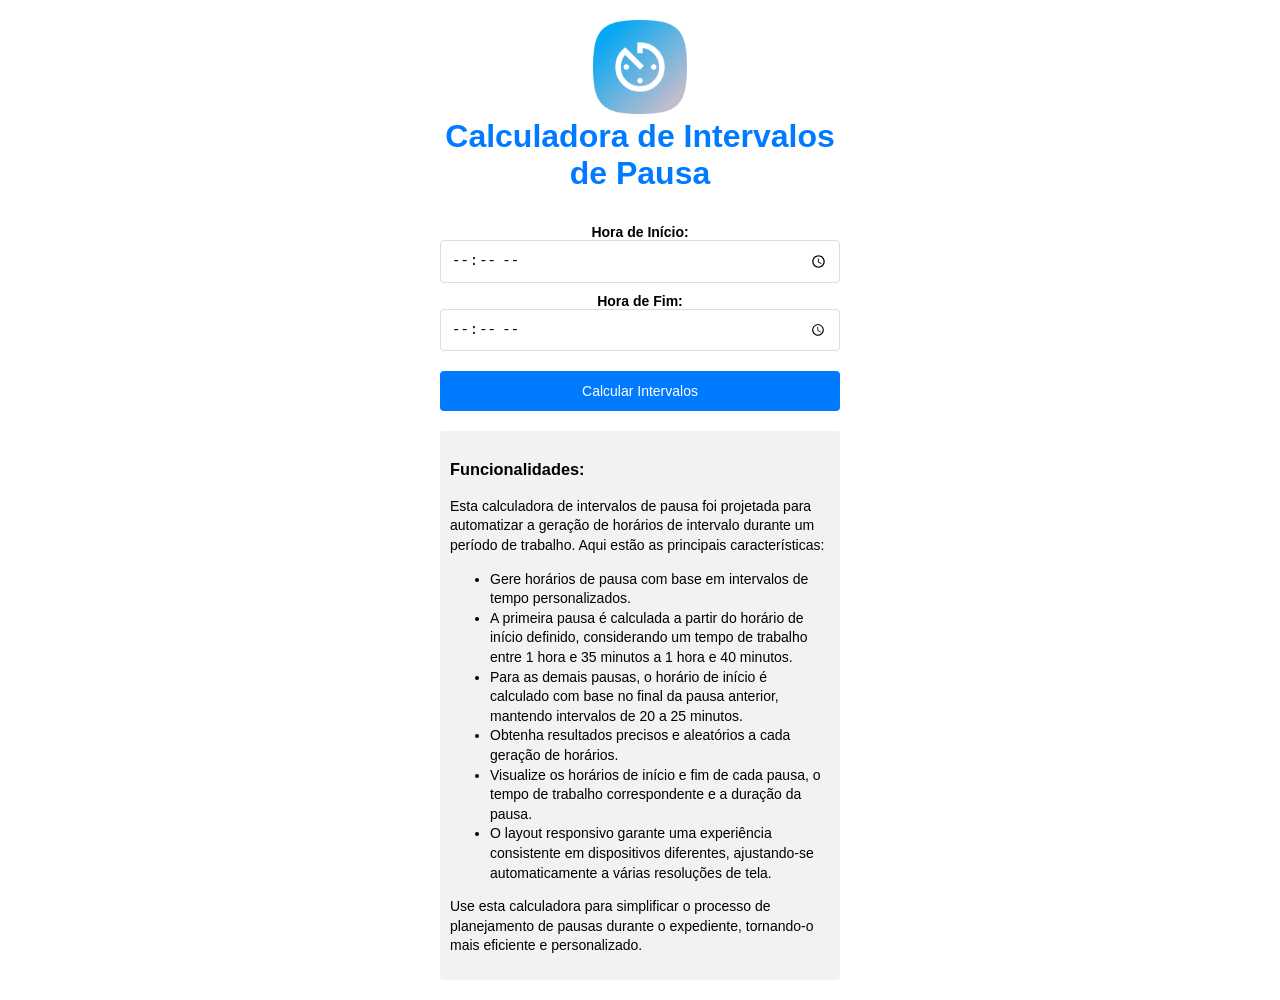
==== index.html @ ba797ab3 "fix: pwa" ====
<!DOCTYPE html>
<html lang="pt_BR">

<head>
    <meta charset="UTF-8">
    <meta name="viewport" content="width=device-width, initial-scale=1.0">
    <title>Calculadora de Intervalos de Pausa</title>

    <link rel="shortcut icon" href="favicon.png" type="image/x-icon">
    <!-- Dentro da seção head -->
    <meta name="viewport" content="width=device-width, initial-scale=1.0">
    <link rel="manifest" href="manifest.json">
    <meta name="apple-mobile-web-app-capable" content="yes">
    <meta name="apple-mobile-web-app-status-bar-style" content="black">
    <meta name="apple-mobile-web-app-title" content="IntervaloFlex">
    <link rel="apple-touch-icon" href="icon.png">
    <meta name="apple-mobile-web-app-status-bar" content="#ffffff" />
    <meta name="theme-color" content="#ffffff" />

    <link rel="stylesheet" href="style.css">
    <script>
        function calcularIntervalos() {
            const horaInicio = document.getElementById("horaInicio").value;
            const horaFim = document.getElementById("horaFim").value;

            const horaInicioDate = new Date(`2023-08-23T${horaInicio}:00`);
            const horaFimDate = new Date(`2023-08-23T${horaFim}:00`);

            const duracaoMinimaTrabalho = 95; // 1h35m em minutos
            const duracaoMaximaTrabalho = 100; // 1h40m em minutos

            const duracaoMinimaIntervalo = 20;
            const duracaoMaximaIntervalo = 25;

            const primeiraPausaInicio = new Date(horaInicioDate);
            let duracaoTrabalhoPrimeiraPausaInicio = Math.floor(Math.random() * (duracaoMaximaTrabalho - duracaoMinimaTrabalho + 1)) + duracaoMinimaTrabalho;

            primeiraPausaInicio.setMinutes(primeiraPausaInicio.getMinutes() + duracaoTrabalhoPrimeiraPausaInicio); // 1 hora e 40 minutos
            let horaAtual = new Date(primeiraPausaInicio);

            let intervalos = [];

            while (horaAtual < horaFimDate) {
                const duracaoTrabalhoMinutos = Math.floor(Math.random() * (duracaoMaximaTrabalho - duracaoMinimaTrabalho + 1)) + duracaoMinimaTrabalho;

                const duracaoIntervalo = Math.floor(Math.random() * (duracaoMaximaIntervalo - duracaoMinimaIntervalo + 1)) + duracaoMinimaIntervalo;

                const inicioPausa = new Date(horaAtual);
                const fimPausa = new Date(horaAtual);
                fimPausa.setMinutes(fimPausa.getMinutes() + duracaoIntervalo);

                intervalos.push({
                    intervalo: (intervalos.length + 1) + 'ª pausa',
                    inicioPausa: inicioPausa,
                    fimPausa: fimPausa,
                    duracaoTrabalho: duracaoTrabalhoMinutos,
                    duracaoPausa: duracaoIntervalo
                });

                horaAtual.setMinutes(horaAtual.getMinutes() + duracaoTrabalhoMinutos + duracaoIntervalo);
            }

            const tabelaIntervalos = document.getElementById("tabelaIntervalos");
            tabelaIntervalos.innerHTML = `
        <h2>Horários de Intervalo:</h2>
        <table>
            <thead>
                <tr>
                    <th>Intervalo</th>
                    <th>Início da Pausa</th>
                    <th>Final da Pausa</th>
                    <th>Tempo de Trabalho</th>
                    <th>Tempo de Pausa</th>
                </tr>
            </thead>
            <tbody>`;

            let horaAnterior = new Date(horaInicioDate);

            for (let i = 0; i < intervalos.length; i++) {
                const intervalo = intervalos[i];
                const tr = document.createElement("tr");
                const tdIntervalo = document.createElement("td");
                tdIntervalo.textContent = intervalo.intervalo;
                tr.appendChild(tdIntervalo);

                const tdInicioPausa = document.createElement("td");
                tdInicioPausa.textContent = formatarHora(intervalo.inicioPausa);
                tr.appendChild(tdInicioPausa);

                const tdFimPausa = document.createElement("td");
                tdFimPausa.textContent = formatarHora(intervalo.fimPausa);
                tr.appendChild(tdFimPausa);

                const tdDuracaoTrabalho = document.createElement("td");
                const duracaoTrabalho = Math.floor((intervalo.inicioPausa - horaAnterior) / 60000); // Em minutos
                tdDuracaoTrabalho.textContent = formatarTempo(duracaoTrabalho);
                tr.appendChild(tdDuracaoTrabalho);

                const tdDuracaoPausa = document.createElement("td");
                tdDuracaoPausa.textContent = `${intervalo.duracaoPausa} min`;
                tr.appendChild(tdDuracaoPausa);

                tabelaIntervalos.querySelector("tbody").appendChild(tr);

                horaAnterior = intervalo.fimPausa;
            }

            tabelaIntervalos.innerHTML += `
            </tbody>
        </table>`;
        }

        function formatarHora(data) {
            const horas = data.getHours().toString().padStart(2, '0');
            const minutos = data.getMinutes().toString().padStart(2, '0');
            return `${horas}:${minutos}`;
        }

        function formatarTempo(minutos) {
            const horas = Math.floor(minutos / 60);
            const minutosRestantes = minutos % 60;
            return `${horas}h${minutosRestantes}m`;
        }
    </script>

</head>

<body>
    <div class="container">
        <div class="logo">
            <img src="logo.png" alt="IntervaloFlex Logo">
        </div>

        <h1>Calculadora de Intervalos de Pausa</h1>
        <label for="horaInicio">Hora de Início:</label>
        <input type="time" id="horaInicio">
        <label for="horaFim">Hora de Fim:</label>
        <input type="time" id="horaFim">
        <div class="btn-content">
            <button onclick="calcularIntervalos()">Calcular Intervalos</button>
        </div>
        <div id="tabelaIntervalos"></div>

        <div id="descricao">
            <h3>Funcionalidades:</h3>
            <p>Esta calculadora de intervalos de pausa foi projetada para automatizar a geração de horários de intervalo
                durante um período de trabalho. Aqui estão as principais características:</p>
            <ul>
                <li>Gere horários de pausa com base em intervalos de tempo personalizados.</li>
                <li>A primeira pausa é calculada a partir do horário de início definido, considerando um tempo de
                    trabalho entre 1 hora e 35 minutos a 1 hora e 40 minutos.</li>
                <li>Para as demais pausas, o horário de início é calculado com base no final da pausa anterior, mantendo
                    intervalos de 20 a 25 minutos.</li>
                <li>Obtenha resultados precisos e aleatórios a cada geração de horários.</li>
                <li>Visualize os horários de início e fim de cada pausa, o tempo de trabalho correspondente e a duração
                    da pausa.</li>
                <li>O layout responsivo garante uma experiência consistente em dispositivos diferentes, ajustando-se
                    automaticamente a várias resoluções de tela.</li>
            </ul>
            <p>Use esta calculadora para simplificar o processo de planejamento de pausas durante o expediente,
                tornando-o mais eficiente e personalizado.</p>
        </div>

    </div>

    <script>
        if ('serviceWorker' in navigator) {
            window.addEventListener('load', () => {
                navigator.serviceWorker.register('service-worker.js')
                    .then(registration => {
                        console.log('Service Worker registrado com sucesso:', registration);
                    })
                    .catch(error => {
                        console.error('Falha ao registrar o Service Worker:', error);
                    });
            });
        }
    </script>
    
</body>

</html>
---- style.css ----
body {
    font-family: Arial, sans-serif;
    background-color: #fff;
    margin: 0;
    padding: 0;
    display: flex;
    align-items: center;
    justify-content: center;
    min-height: 100vh;
}

.container {
    width: 100%;
    height: 100%;
    max-width: 400px;
    background-color: #fff;
    border-radius: 8px;
    padding: 20px;
    text-align: center;
    display: flex;
    flex-direction: column;
    align-items: center;
    justify-content: center;
}

h1 {
    margin-top: 0;
    color: #007bff;
}

label {
    display: block;
    margin-top: 10px;
    font-weight: bold;
    font-size: 14px;
}

/* Estilos para inputs de time em dispositivos móveis */
input[type="time"] {
    width: 100%;
    box-sizing: border-box;
    padding: 10px;
    border: 1px solid #ddd;
    border-radius: 4px;
    font-size: 14px;
    appearance: none;
    -webkit-appearance: none;
    background-color: #ffffff;
    min-height: 40px;
}

.btn-content,
.btn-content button {
    width: 100%;
    min-height: 40px;
}



button {
    margin-top: 20px;
    padding: 10px 20px;
    background-color: #007bff;
    color: #fff;
    border: none;
    border-radius: 4px;
    cursor: pointer;
    transition: background-color 0.3s;
    font-size: 14px;
}

button:hover {
    background-color: #0056b3;
}

table {
    width: 100%;
    border-collapse: collapse;
    margin-top: 20px;
    font-size: 14px;
}



th {
    background-color: #f2f2f2;
}

th,
td {
    border: 3px solid #f2f2f2;
    padding: 8px;
    text-align: center;
}


.logo img {
    width: 5.9rem;
}
.container{
    position: relative;
}
#descricao {
    text-align: left;
    margin-top: 20px;
    padding: 10px;
    background-color: #f2f2f2;
    border-radius: 4px;
    font-size: 14px;
    line-height: 1.4;
}
/*
#descricao{
    width: 100%;
    height: 100%;
    max-width: 400px;
    position: fixed;
    bottom: -80%;
}
*/
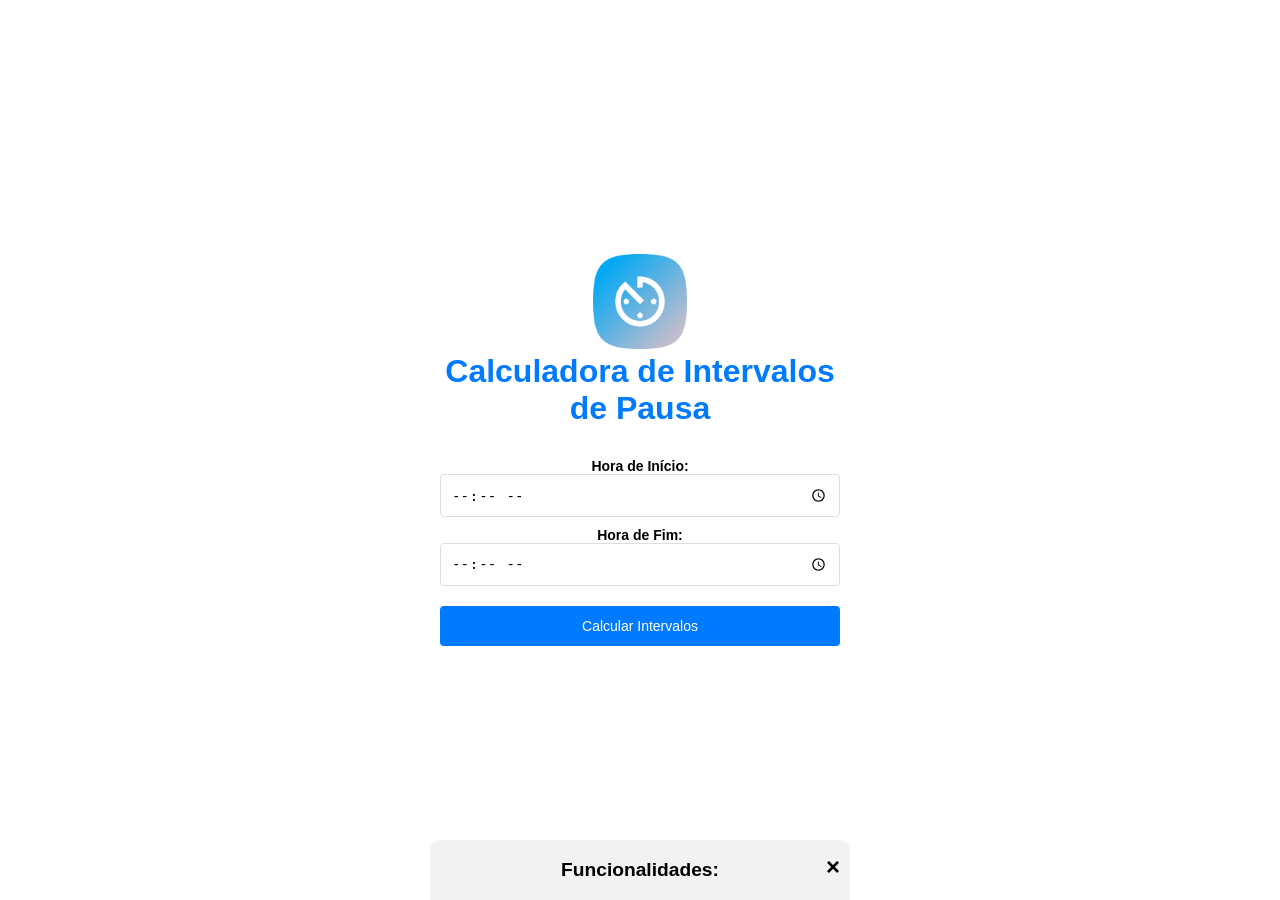
==== commit 141f4c6e: "fix: pwa" ====
--- a/index.html
+++ b/index.html
@@ -19,7 +19,11 @@
 
     <link rel="stylesheet" href="style.css">
     <script>
+
+
         function calcularIntervalos() {
+
+
             const horaInicio = document.getElementById("horaInicio").value;
             const horaFim = document.getElementById("horaFim").value;
 
@@ -122,6 +126,30 @@
             const minutosRestantes = minutos % 60;
             return `${horas}h${minutosRestantes}m`;
         }
+
+        // Verificar status da conexão e exibir mensagem offline ao carregar a página
+        document.addEventListener("DOMContentLoaded", () => {
+            const offlineMessage = document.getElementById("offline-message");
+            offlineMessage.style.display = navigator.onLine ? "none" : "block";
+
+            
+            const descricao = document.getElementById("descricao");
+            const btnOpenDescricao = document.getElementById("openDescricaoBtn");
+            const btnCloseDescricao = descricao.querySelector(".close");
+
+            // Exibir a descrição com animação de slideUp
+            btnOpenDescricao.addEventListener("click", function () {
+                descricao.classList.add("active");
+            });
+
+            // Ocultar a descrição com animação de slideDown
+            btnCloseDescricao.addEventListener("click", function () {
+                descricao.classList.remove("active");
+            });
+        });
+
+
+
     </script>
 
 </head>
@@ -142,8 +170,17 @@
         </div>
         <div id="tabelaIntervalos"></div>
 
-        <div id="descricao">
-            <h3>Funcionalidades:</h3>
+        <!-- Botão para abrir o modal -->
+        <!-- Modal -->
+       
+        <div id="descricao" >
+
+            <div class="header">
+                <span id="openDescricaoBtn">Funcionalidades:</span>
+
+                <span class="close">&times;</span>
+            </div>
+            
             <p>Esta calculadora de intervalos de pausa foi projetada para automatizar a geração de horários de intervalo
                 durante um período de trabalho. Aqui estão as principais características:</p>
             <ul>
@@ -161,13 +198,17 @@
             <p>Use esta calculadora para simplificar o processo de planejamento de pausas durante o expediente,
                 tornando-o mais eficiente e personalizado.</p>
         </div>
+        <div id="offline-message" class="offline-message">
+            Você está offline. O conteúdo pode não estar atualizado.
+        </div>
+
 
     </div>
 
     <script>
         if ('serviceWorker' in navigator) {
             window.addEventListener('load', () => {
-                navigator.serviceWorker.register('service-worker.js')
+                navigator.serviceWorker.register('/service-worker.js')
                     .then(registration => {
                         console.log('Service Worker registrado com sucesso:', registration);
                     })
@@ -177,7 +218,7 @@
             });
         }
     </script>
-    
+
 </body>
 
 </html>
--- a/style.css
+++ b/style.css
@@ -105,16 +105,76 @@
     margin-top: 20px;
     padding: 10px;
     background-color: #f2f2f2;
-    border-radius: 4px;
+    
     font-size: 14px;
     line-height: 1.4;
 }
-/*
+#offline-message {
+    width: 100%;
+    background-color: red;
+    color: #ffffff;
+    padding: 5px;
+    font-size: 0.7rem;
+    font-weight: bold;
+    border-radius: 20px 20px 0 0;
+    position: absolute;
+    bottom: 0;
+    z-index: 1;
+}
+
 #descricao{
+    text-align: center;
     width: 100%;
-    height: 100%;
+    overflow: hidden;
     max-width: 400px;
+    max-height: 90%;
     position: fixed;
-    bottom: -80%;
+    border-radius: 10px 10px 0 0;
+    bottom: 0px;
+    z-index: 0;
 }
-*/+
+/* Estilos para animações de slide */
+#descricao {
+    position: fixed;
+    bottom: 0;
+    width: 100%;
+    height: 40px;
+
+    transition: bottom 0.3s ease-in-out;
+}
+
+#descricao.active {
+    height: auto;
+    overflow: auto;
+    bottom: 0;
+
+}
+
+#descricao .close {
+    position: absolute;
+    top: 10px;
+    right: 10px;
+    font-size: 24px;
+    cursor: pointer;
+}
+
+/* Estilos do modal */
+#openDescricaoBtn{
+    background-color: #f2f2f2;
+}
+.header {
+    height: 40px;
+    display: flex;
+    justify-content: center;
+    font-weight: bold;
+    align-items: center;
+    font-size: 1.2rem;
+}
+.close {
+    position: absolute;
+    top: 10px;
+    right: 10px;
+    font-size: 24px;
+    cursor: pointer;
+}
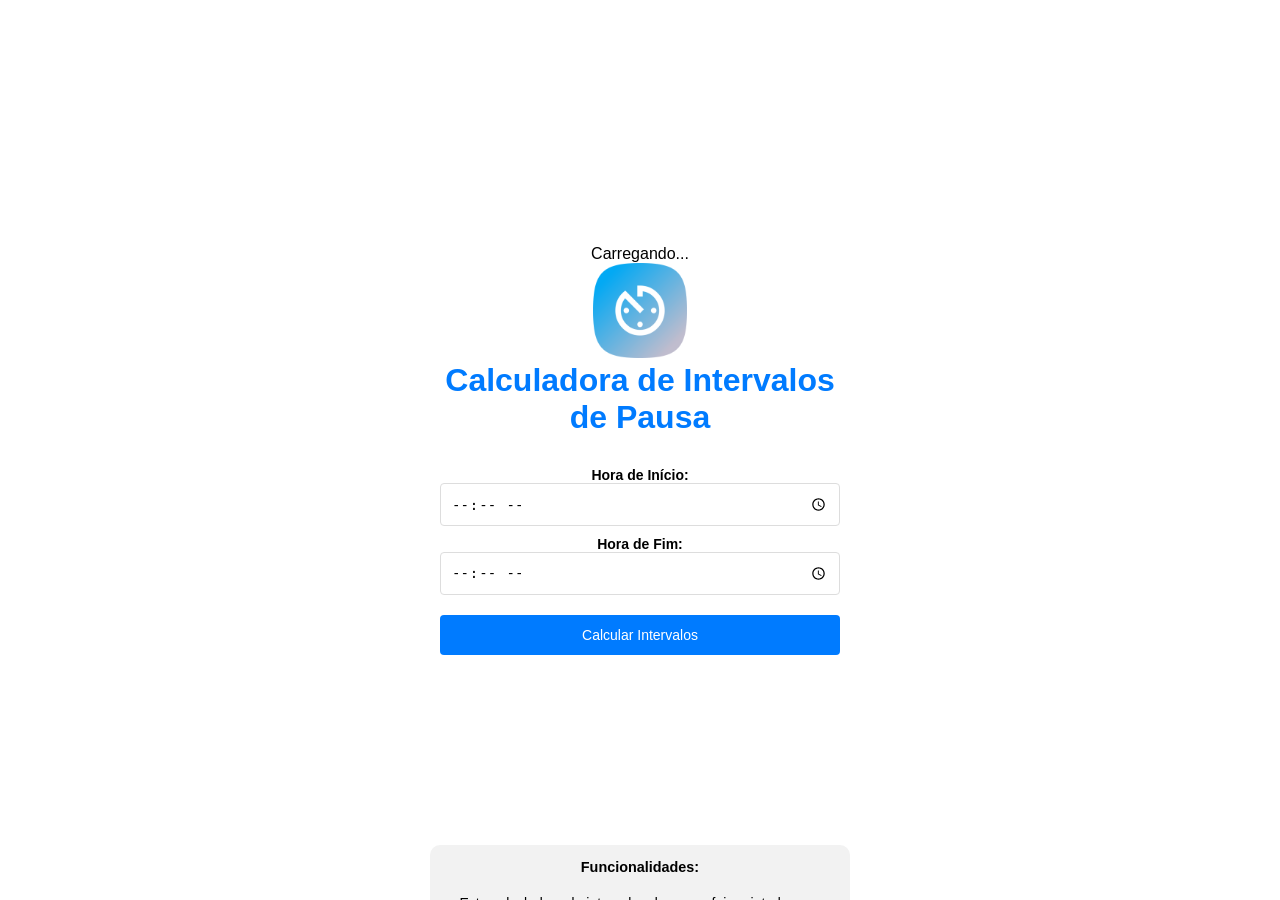
==== commit dbd83394: "fix: service-worker" ====
--- a/index.html
+++ b/index.html
@@ -156,6 +156,10 @@
 
 <body>
     <div class="container">
+        <div id="cache-status">
+            Carregando...
+        </div>
+        
         <div class="logo">
             <img src="logo.png" alt="IntervaloFlex Logo">
         </div>
--- a/style.css
+++ b/style.css
@@ -117,14 +117,15 @@
     font-size: 0.7rem;
     font-weight: bold;
     border-radius: 20px 20px 0 0;
-    position: absolute;
+    position: fixed;
     bottom: 0;
     z-index: 1;
 }
 
 #descricao{
     text-align: center;
-    width: 100%;
+    width: auto;
+    margin: 0 6px;
     overflow: hidden;
     max-width: 400px;
     max-height: 90%;
@@ -138,8 +139,10 @@
 #descricao {
     position: fixed;
     bottom: 0;
-    width: 100%;
-    height: 40px;
+    width: auto;
+    height: 25px;
+    margin: 0 12px;
+    padding-bottom: 20px;
 
     transition: bottom 0.3s ease-in-out;
 }
@@ -164,17 +167,21 @@
     background-color: #f2f2f2;
 }
 .header {
-    height: 40px;
+    height: 25px;
     display: flex;
     justify-content: center;
     font-weight: bold;
     align-items: center;
-    font-size: 1.2rem;
+    font-size: 0.9rem;
 }
 .close {
+    display: none;
     position: absolute;
-    top: 10px;
+    top: 5px;
     right: 10px;
     font-size: 24px;
     cursor: pointer;
 }
+#descricao.active .close{
+    display: block;
+}
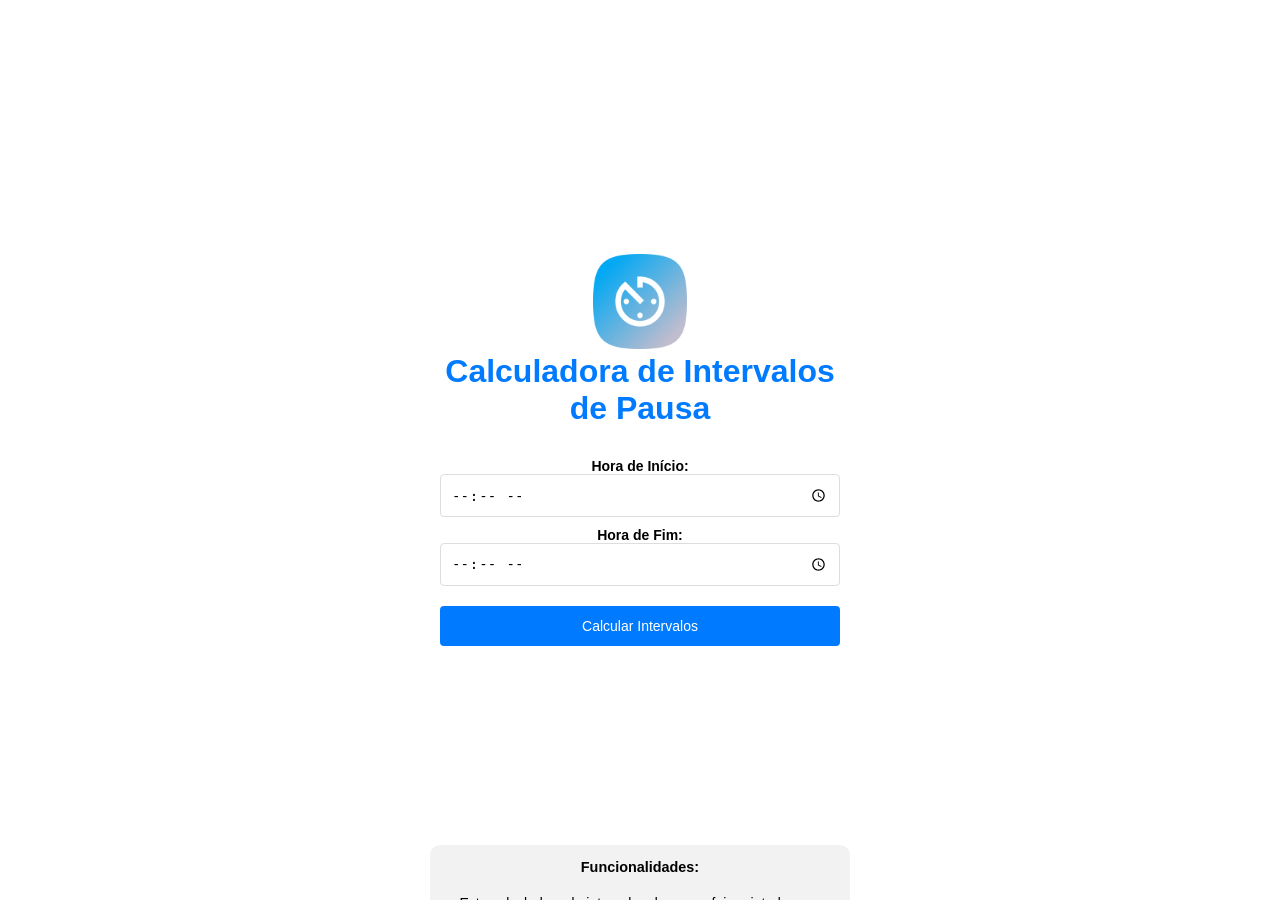
==== commit b50f54bd: "fix: service-worker" ====
--- a/index.html
+++ b/index.html
@@ -156,9 +156,6 @@
 
 <body>
     <div class="container">
-        <div id="cache-status">
-            Carregando...
-        </div>
         
         <div class="logo">
             <img src="logo.png" alt="IntervaloFlex Logo">
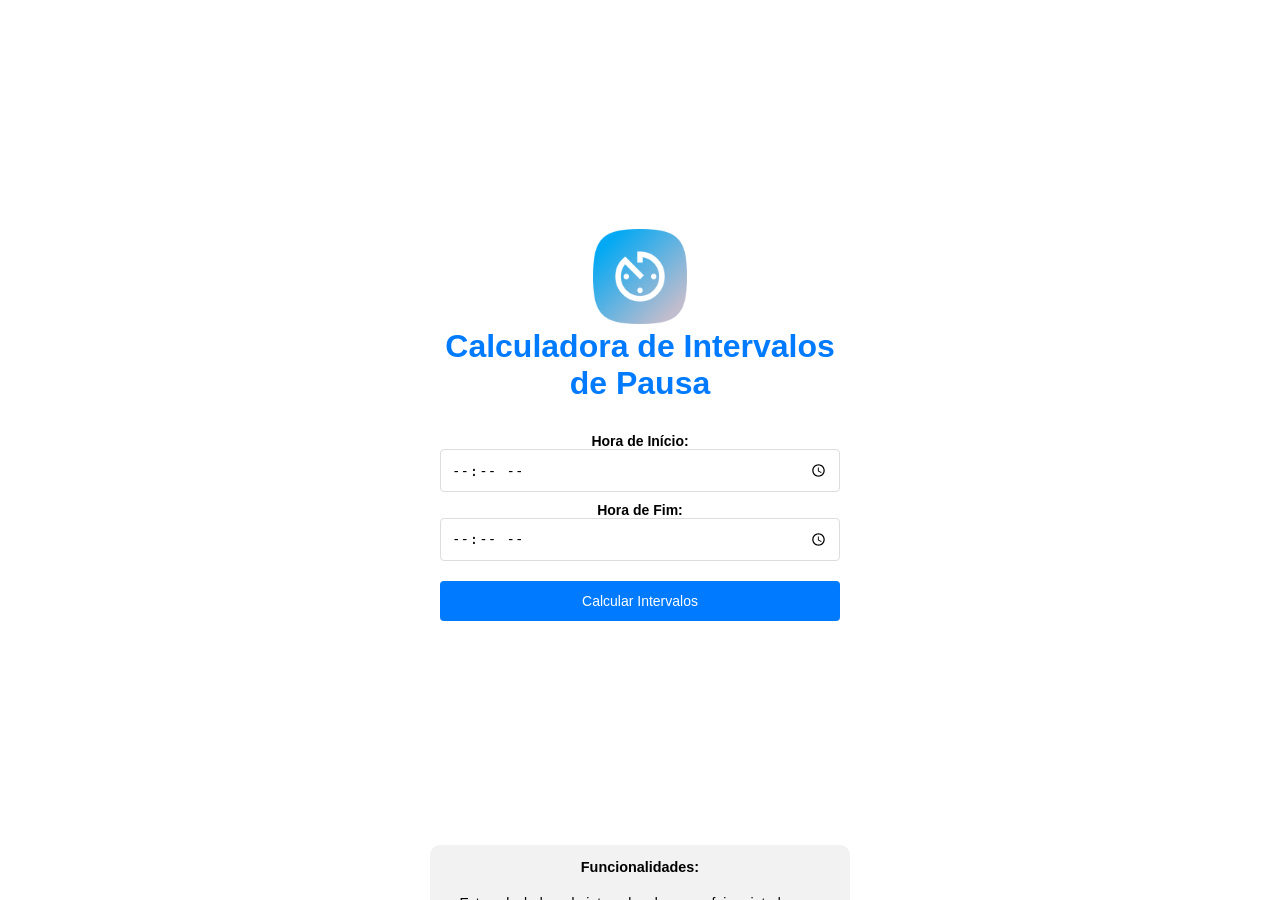
==== commit 9dc2e361: "fix: style" ====
--- a/index.html
+++ b/index.html
@@ -24,11 +24,19 @@
         function calcularIntervalos() {
 
 
+
+
             const horaInicio = document.getElementById("horaInicio").value;
             const horaFim = document.getElementById("horaFim").value;
 
             const horaInicioDate = new Date(`2023-08-23T${horaInicio}:00`);
-            const horaFimDate = new Date(`2023-08-23T${horaFim}:00`);
+            let horaFimDate = new Date(`2023-08-23T${horaFim}:00`);
+
+            // Verificar se o horário final é anterior ao horário inicial (após a meia-noite)
+            if (horaFimDate < horaInicioDate) {
+                // Adicionar 1 dia ao horário final
+                horaFimDate.setDate(horaFimDate.getDate() + 1);
+            }
 
             const duracaoMinimaTrabalho = 95; // 1h35m em minutos
             const duracaoMaximaTrabalho = 100; // 1h40m em minutos
@@ -132,7 +140,7 @@
             const offlineMessage = document.getElementById("offline-message");
             offlineMessage.style.display = navigator.onLine ? "none" : "block";
 
-            
+
             const descricao = document.getElementById("descricao");
             const btnOpenDescricao = document.getElementById("openDescricaoBtn");
             const btnCloseDescricao = descricao.querySelector(".close");
@@ -156,7 +164,7 @@
 
 <body>
     <div class="container">
-        
+
         <div class="logo">
             <img src="logo.png" alt="IntervaloFlex Logo">
         </div>
@@ -173,15 +181,15 @@
 
         <!-- Botão para abrir o modal -->
         <!-- Modal -->
-       
-        <div id="descricao" >
+
+        <div id="descricao">
 
             <div class="header">
                 <span id="openDescricaoBtn">Funcionalidades:</span>
 
                 <span class="close">&times;</span>
             </div>
-            
+
             <p>Esta calculadora de intervalos de pausa foi projetada para automatizar a geração de horários de intervalo
                 durante um período de trabalho. Aqui estão as principais características:</p>
             <ul>
@@ -209,7 +217,7 @@
     <script>
         if ('serviceWorker' in navigator) {
             window.addEventListener('load', () => {
-                navigator.serviceWorker.register('/service-worker.js')
+                navigator.serviceWorker.register('service-worker.js')
                     .then(registration => {
                         console.log('Service Worker registrado com sucesso:', registration);
                     })
--- a/style.css
+++ b/style.css
@@ -79,7 +79,9 @@
     margin-top: 20px;
     font-size: 14px;
 }
-
+#tabelaIntervalos {
+    margin-bottom: 50px;
+}
 
 
 th {
